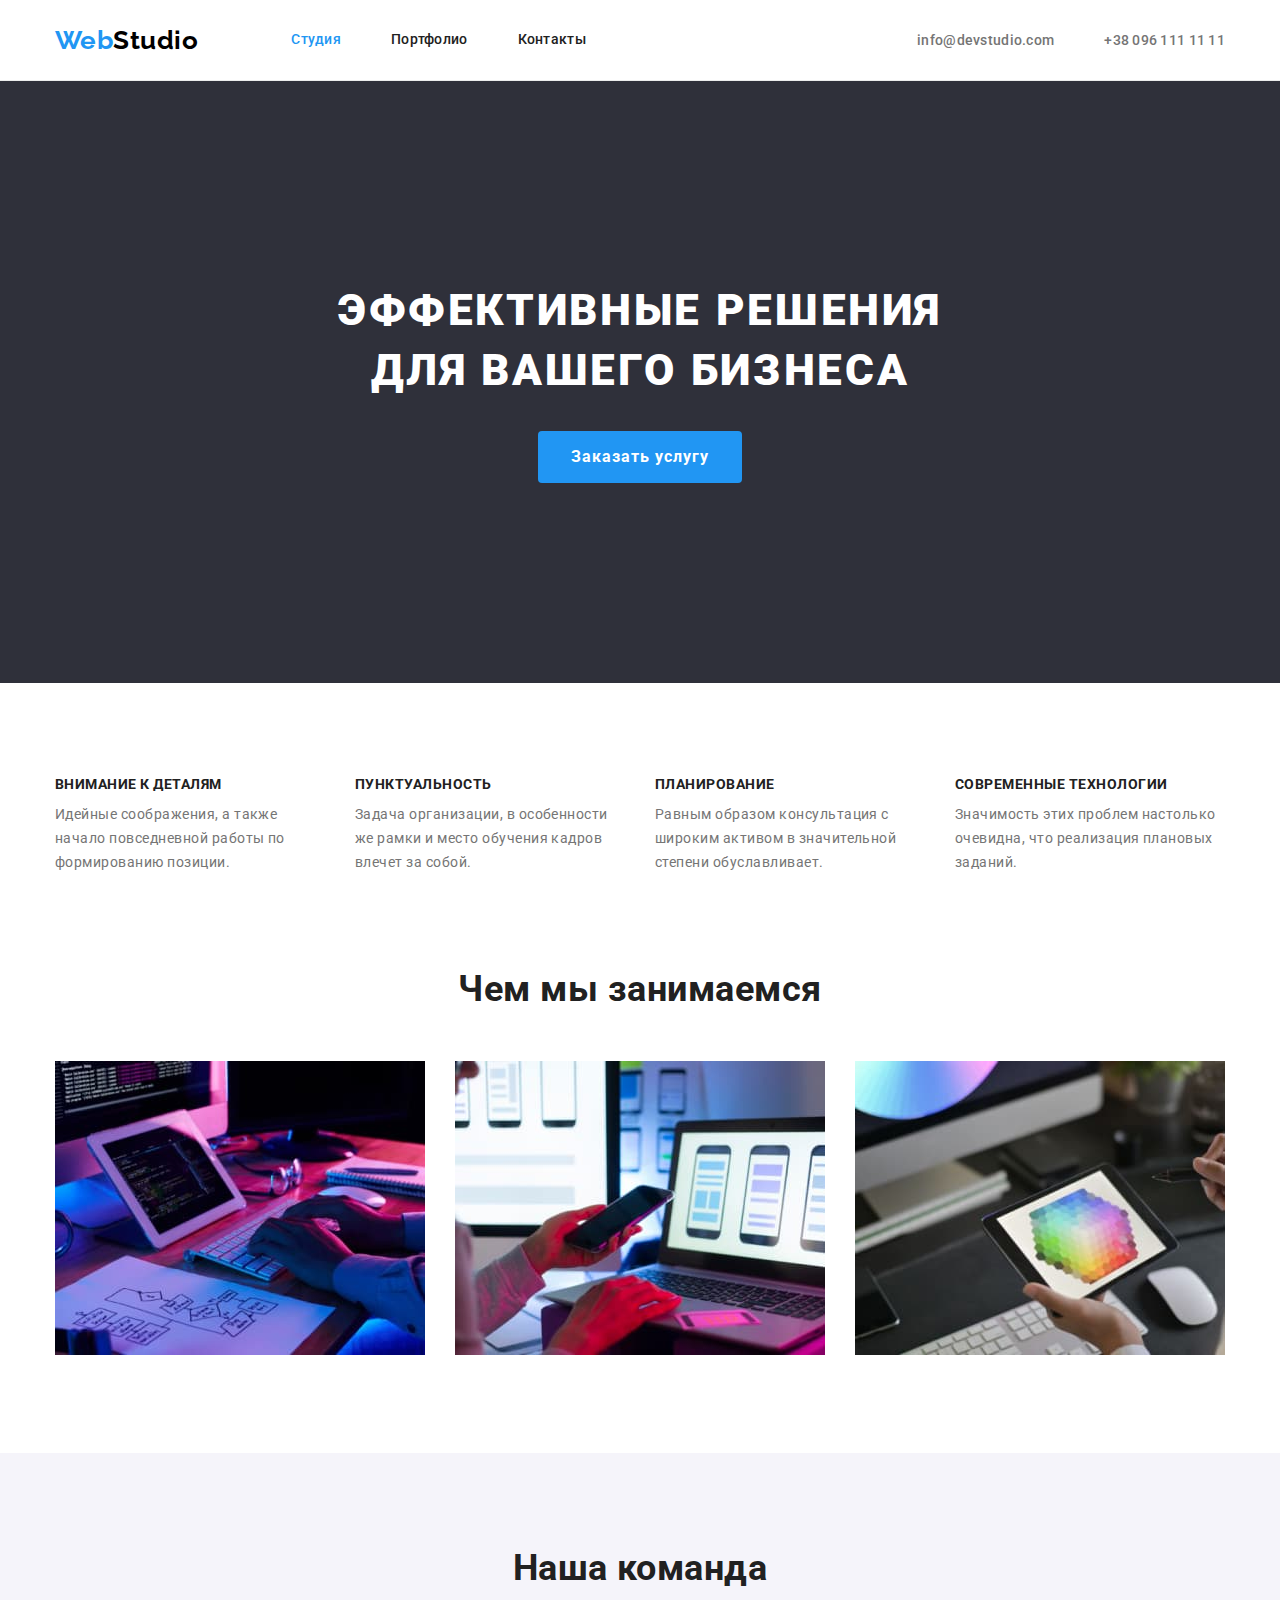
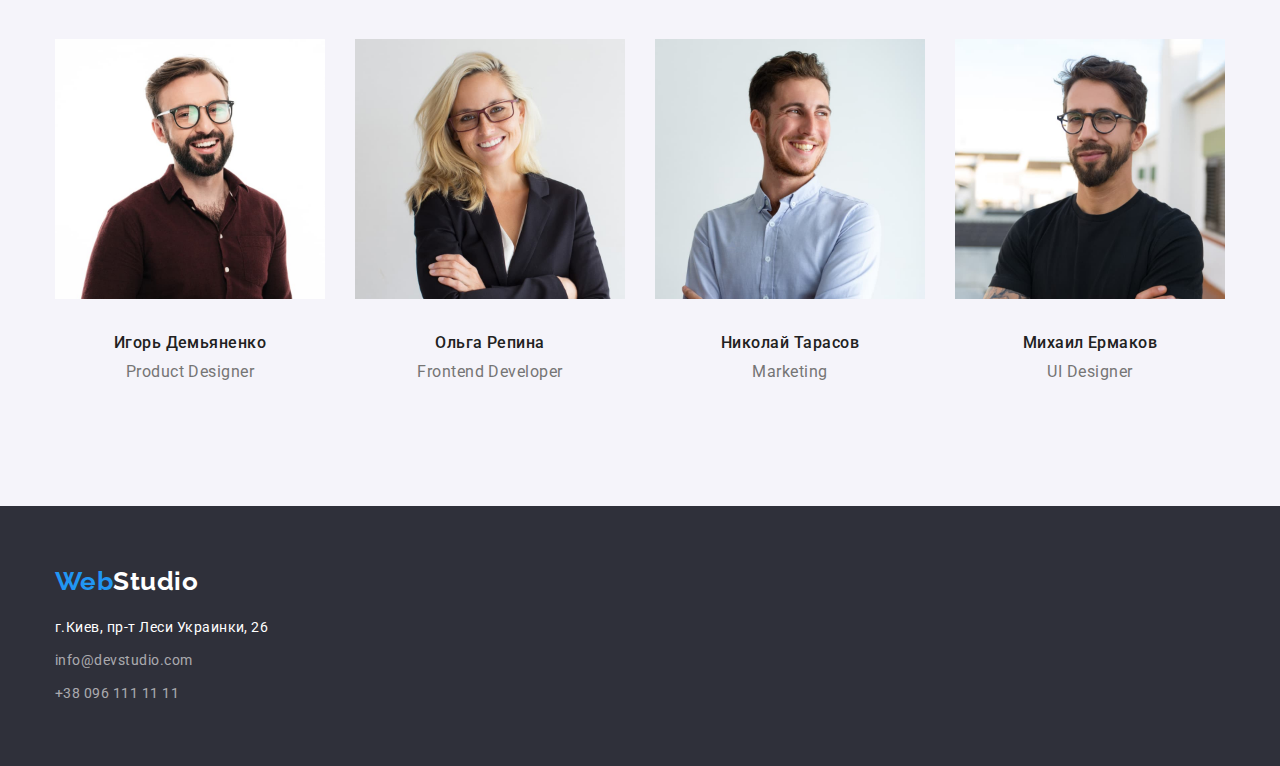
==== index.html @ b3e7ce7d "alignment" ====
<!DOCTYPE html>
<html lang="ru">

<head>
    <meta charset="UTF-8" />
    <meta http-equiv="X-UA-Compatible" content="IE=edge" />
    <meta name="viewport" content="width=device-width, initial-scale=1.0" />
    <title>Студия</title>
    <link rel="preconnect" href="https://fonts.googleapis.com" />
    <link rel="preconnect" href="https://fonts.gstatic.com" crossorigin />
    <link
        href="https://fonts.googleapis.com/css2?family=Raleway:wght@700&family=Roboto:wght@400;500;700;900&display=swap"
        rel="stylesheet" />
    <link rel="stylesheet"
        href="https://cdnjs.cloudflare.com/ajax/libs/modern-normalize/1.1.0/modern-normalize.min.css" />
    <link rel="stylesheet" href="./css/styles.css" />
</head>

<body>
    <!-- Шапка -->
    <header class="header">
        <div class="container nav-flex">
            <nav class="header-nav">
                <a class="logo link" href="./index.html">Web<span class="logo-black">Studio</span></a>
                <ul class="header-nav-list list">
                    <li class="header-nav-item">
                        <a class="header-nav-link link current" href="./index.html">Студия</a>
                    </li>
                    <li class="header-nav-item">
                        <a class="header-nav-link link" href="./portfolio.html">Портфолио</a>
                    </li>
                    <li class="header-nav-item">
                        <a class="header-nav-link link" href="">Контакты</a>
                    </li>
                </ul>
            </nav>
            <ul class="header-contact-list list">
                <li class="header-contact-item">
                    <a class="header-contact-link link" href="mailto:info@devstudio.com">info@devstudio.com</a>
                </li>
                <li class="header-contact-item">
                    <a class="header-contact-link link" href="tel:+380961111111">+38 096 111 11 11</a>
                </li>
            </ul>
        </div>
    </header>
    <!-- Основной контент -->
    <main>
        <!-- Герой -->
        <section class="hero">
            <h1 class="hero-title">Эффективные решения для вашего бизнеса</h1>
            <button class="hero-btn" type="button">Заказать услугу</button>
        </section>
        <!-- Список преимуществ -->
        <section class="features-section">
            <div class="container">
                <!-- h2 Преимущества спрятать в css правильно -->
                <h2 hidden>Преимущества</h2>
                <ul class="features-list list">
                    <li class="features-item">
                        <h3 class="features-title">Внимание к деталям</h3>
                        <p class="features-text">
                            Идейные соображения, а также начало повседневной работы по
                            формированию позиции.
                        </p>
                    </li>
                    <li class="features-item">
                        <h3 class="features-title">Пунктуальность</h3>
                        <p class="features-text">
                            Задача организации, в особенности же рамки и место обучения
                            кадров влечет за собой.
                        </p>
                    </li>
                    <li class="features-item">
                        <h3 class="features-title">Планирование</h3>
                        <p class="features-text">
                            Равным образом консультация с широким активом в значительной
                            степени обуславливает.
                        </p>
                    </li>
                    <li class="features-item">
                        <h3 class="features-title">Современные технологии</h3>
                        <p class="features-text">
                            Значимость этих проблем настолько очевидна, что реализация
                            плановых заданий.
                        </p>
                    </li>
                </ul>
            </div>
        </section>
        <!-- Список занятий -->
        <section class="work-section">
            <div class="container">
                <h2 class="section-title">Чем мы занимаемся</h2>
                <ul class="work-list list">
                    <li class="work-item">
                        <img src="./images/box1.jpg" alt="сотрудник создает программу" width="370" height="294" />
                    </li>
                    <li class="work-item">
                        <img src="./images/box2.jpg" alt="сотрудник создает мобильное приложение" width="370"
                            height="294" />
                    </li>
                    <li class="work-item">
                        <img src="./images/box3.jpg" alt="веб-дизайнер выбирает палитру" width="370" height="294" />
                    </li>
                </ul>
            </div>
        </section>
        <!-- Команда -->
        <section class="team-section">
            <div class="container">
                <h2 class="section-title">Наша команда</h2>
                <ul class="team-list list">
                    <li class="team-item">
                        <img src="./images/img1.jpg" alt="фото Игоря Демьяненко" width="270" height="260" />
                        <div class="team-workers">
                            <h3 class="team-worker">Игорь Демьяненко</h3>
                            <p class="team-profession" lang="en">Product Designer</p>
                        </div>
                    </li>
                    <li class="team-item">
                        <img src="./images/img2.jpg" alt="фото Ольги Репиной" width="270" height="260" />
                        <div class="team-workers">
                            <h3 class="team-worker">Ольга Репина</h3>
                            <p class="team-profession" lang="en">Frontend Developer</p>
                        </div>
                    </li>
                    <li class="team-item">
                        <img src="./images/img3.jpg" alt="фото Николая Тарасова" width="270" height="260" />
                        <div class="team-workers">
                            <h3 class="team-worker">Николай Тарасов</h3>
                            <p class="team-profession" lang="en">Marketing</p>
                        </div>
                    </li>
                    <li class="team-item">
                        <img src="./images/img4.jpg" alt="фото Михаила Ермакова" width="270" height="260" />
                        <div class="team-workers">
                            <h3 class="team-worker">Михаил Ермаков</h3>
                            <p class="team-profession" lang="en">UI Designer</p>
                        </div>
                    </li>
                </ul>
            </div>
        </section>
    </main>
    <!-- Подвал -->
    <footer class="footer">
        <div class="container">
            <a class="logo link" href="./index.html">Web<span class="logo-white">Studio</span></a>
            <!-- Список контактов -->
            <address class="footer-contact">
                <ul class="footer-contact-list list">
                    <li class="footer-contact-item">
                        <a class="footer-contact-link address link" href="https://goo.gl/maps/CdvJLRiEL6Q8Smko8"
                            target="_blank" rel="noreferrer noopener">г.Киев, пр-т Леси Украинки, 26</a>
                    </li>
                    <li class="footer-contact-item">
                        <a class="footer-contact-link link" href="mailto:info@devstudio.com">info@devstudio.com</a>
                    </li>
                    <li class="footer-contact-item">
                        <a class="footer-contact-link link" href="tel:+380961111111">+38 096 111 11 11</a>
                    </li>
                </ul>
            </address>
        </div>
    </footer>
</body>

</html>
---- css/styles.css ----
:root {
    --primary-text-color: #212121;
    --secondary-text-color: #757575;
    --white-text-color: #ffffff;
    --accent-color: #2196f3;
    --black-logo-color: #000000;
    --footer-text-color: rgba(255, 255, 255, 0.6);
    --white-background-color: #ffffff;
    --hero-background-color: #2f303a;
    --team-background-color: #f5f4fa;
}

body {
    font-family: "Roboto", sans-serif;
    letter-spacing: 0.03em;
    background-color: var(--white-background-color);
    color: var(--primary-text-color);
}

/* убираем точки списков */
.list {
    list-style: none;
}

/* убираем подчеркивание ссылок */
.link {
    text-decoration: none;
}

/* глобальный сброс margin, padding */
h1,
h2,
h3,
h4,
h5,
h6,
p,
ul {
    margin: 0;
    padding: 0;
}

.container {
    width: 1200px;
    margin-left: auto;
    margin-right: auto;
    padding-left: 15px;
    padding-right: 15px;
    /* outline: 2px solid red; */
}

.logo {
    font-family: "Raleway", sans-serif;
    font-weight: 700;
    font-size: 26px;
    line-height: 1.19;
    color: var(--accent-color);
    align-items: center;
    text-align: center;
}

.section-title {
    font-weight: 700;
    font-size: 36px;
    line-height: 1.17;
    text-align: center;
    color: var(--primary-text-color);
}

.footer-contact-link {
    font-style: normal;
    font-size: 14px;
    line-height: 1.71;
    color: var(--footer-text-color);
}

.footer-contact-link:hover,
.footer-contact-link:focus {
    color: var(--accent-color);
}

/* ------------ШАПКА-------------- */

.header {
    border-bottom: 1px solid #ececec;
}

.nav-flex {
    display: flex;
    align-items: center;
}

.header-nav {
    display: flex;
    align-items: center;
}

.logo-black {
    color: var(--black-logo-color);
}

.header-nav-list {
    display: flex;
    margin-left: 93px;
}

.header-nav-item:not(:last-child) {
    margin-right: 50px;
}

.header-nav-link {
    display: block;
    padding-top: 32px;
    padding-bottom: 32px;

    font-weight: 500;
    font-size: 14px;
    line-height: 1.14;
    letter-spacing: 0.02em;
    color: var(--primary-text-color);
}

.header-contact-list {
    display: flex;
    margin-left: auto;
}

.header-contact-item+.header-contact-item {
    margin-left: 50px;
}

.header-contact-link {
    font-weight: 500;
    font-size: 14px;
    line-height: 16px;
    letter-spacing: 0.02em;
    color: var(--secondary-text-color);
}

.header-nav-link:hover,
.header-nav-link:focus,
.header-contact-link:hover,
.header-contact-link:focus {
    color: var(--accent-color);
}

.header-nav-link.current {
    color: var(--accent-color);
}

/* ------------ГЕРОЙ-------------- */

.hero {
    padding-top: 200px;
    padding-bottom: 200px;

    background-color: var(--hero-background-color);
    text-align: center;
}

.hero-title {
    margin-bottom: 30px;
    margin-left: auto;
    margin-right: auto;
    max-width: 696px;

    font-weight: 900;
    font-size: 44px;
    line-height: 1.36;
    letter-spacing: 0.06em;
    text-transform: uppercase;
    color: var(--white-text-color);
}

.hero-btn {
    display: inline-block;
    min-width: 200px;
    border-radius: 4px;
    border: 1px solid transparent;
    padding: 10px 32px;

    background-color: var(--accent-color);
    color: var(--white-text-color);

    font-family: "Roboto", sans-serif;
    font-weight: 700;
    font-size: 16px;
    line-height: 1.88;
    align-items: center;
    text-align: center;
    letter-spacing: 0.06em;
    cursor: pointer;
}

.hero-btn:hover,
.hero-btn:focus {
    background-color: var(--white-text-color);
    color: var(--accent-color);
}

/* ------------ПРЕИМУЩЕСТВА-------------- */

.features-section {
    padding-top: 94px;
    padding-bottom: 94px;
}

.features-list {
    display: flex;
}

.features-item:not(:last-child) {
    margin-right: 30px;
    max-width: 270px;
}

.features-title {
    margin-bottom: 10px;

    font-weight: 700;
    font-size: 14px;
    line-height: 1.14;
    text-transform: uppercase;
}

.features-text {
    font-size: 14px;
    line-height: 1.71;
    color: var(--secondary-text-color);
}

/* ------------СПИСОК ЗАНЯТИЙ-------------- */
.work-section {
    padding-bottom: 94px;
}

.work-list {
    display: flex;
}

.work-item:not(:last-child) {
    margin-right: 30px;
}

.section-title {
    margin-bottom: 50px;
}

/* ----------------КОМАНДА----------------- */

.team-section {
    padding-top: 94px;
    padding-bottom: 94px;

    background-color: var(--team-background-color);
}

.team-list {
    display: flex;
}

.team-item:not(:last-child) {
    margin-right: 30px;
}

.team-workers {
    padding: 30px 0px;
}

.team-worker {
    font-weight: 500;
    font-size: 16px;
    line-height: 1.19;
    text-align: center;
}

.team-profession {
    margin-top: 10px;

    font-size: 16px;
    line-height: 1.19;
    text-align: center;
    color: var(--secondary-text-color);
}

/* ----------------ПОДВАЛ----------------- */
.footer {
    padding-top: 60px;
    padding-bottom: 60px;
    background-color: var(--hero-background-color);
}

.logo-white {
    color: var(--white-text-color);
}

.footer-contact {
    margin-top: 20px;
}

.footer-contact-link.address {
    color: var(--white-text-color);
}

.footer-contact-item,
.footer-contact-item {
    margin-top: 9px;
}


/* --------------------ПОРТФОЛИО----------------- */


.portfolio-section {
    padding-top: 94px;
    padding-bottom: 94px;
}

.portfolio-btn-list {
    display: flex;
    justify-content: center;
    margin-bottom: 50px;
}

.portfolio-btn-item:not(:last-child) {
    margin-right: 8px;
}

.portfolio-btn {
    display: inline-block;
    min-width: 73px;
    border-radius: 4px;
    border: 1px solid transparent;
    padding: 6px 22px;

    font-family: "Roboto", sans-serif;
    font-weight: 500;
    font-size: 16px;
    line-height: 1.63;
    letter-spacing: 0.03em;
    text-align: center;
    background-color: var(--team-background-color);
    color: var(--primary-text-color);
    cursor: pointer;
}

.portfolio-btn:hover,
.portfolio-btn:focus {
    background-color: var(--accent-color);
    color: var(--white-text-color);
}

.portfolio-list {
    display: flex;
    flex-wrap: wrap;
    margin: -15px;
}

.portfolio-item {
    margin: 15px;
}

.portfolio-border {
    border: 1px solid #eeeeee;
    border-top: transparent;
    padding: 20px 24px;
}

.portfolio-list-title {
    font-weight: 700;
    font-size: 18px;
    line-height: 2;
    letter-spacing: 0.06em;
}

.portfolio-list-text {
    margin-top: 4px;

    font-size: 16px;
    line-height: 1.87;
    color: var(--secondary-text-color);
}

/* .portfolio-bottom {
  margin-top: 15px;
  /* background-color: red; */
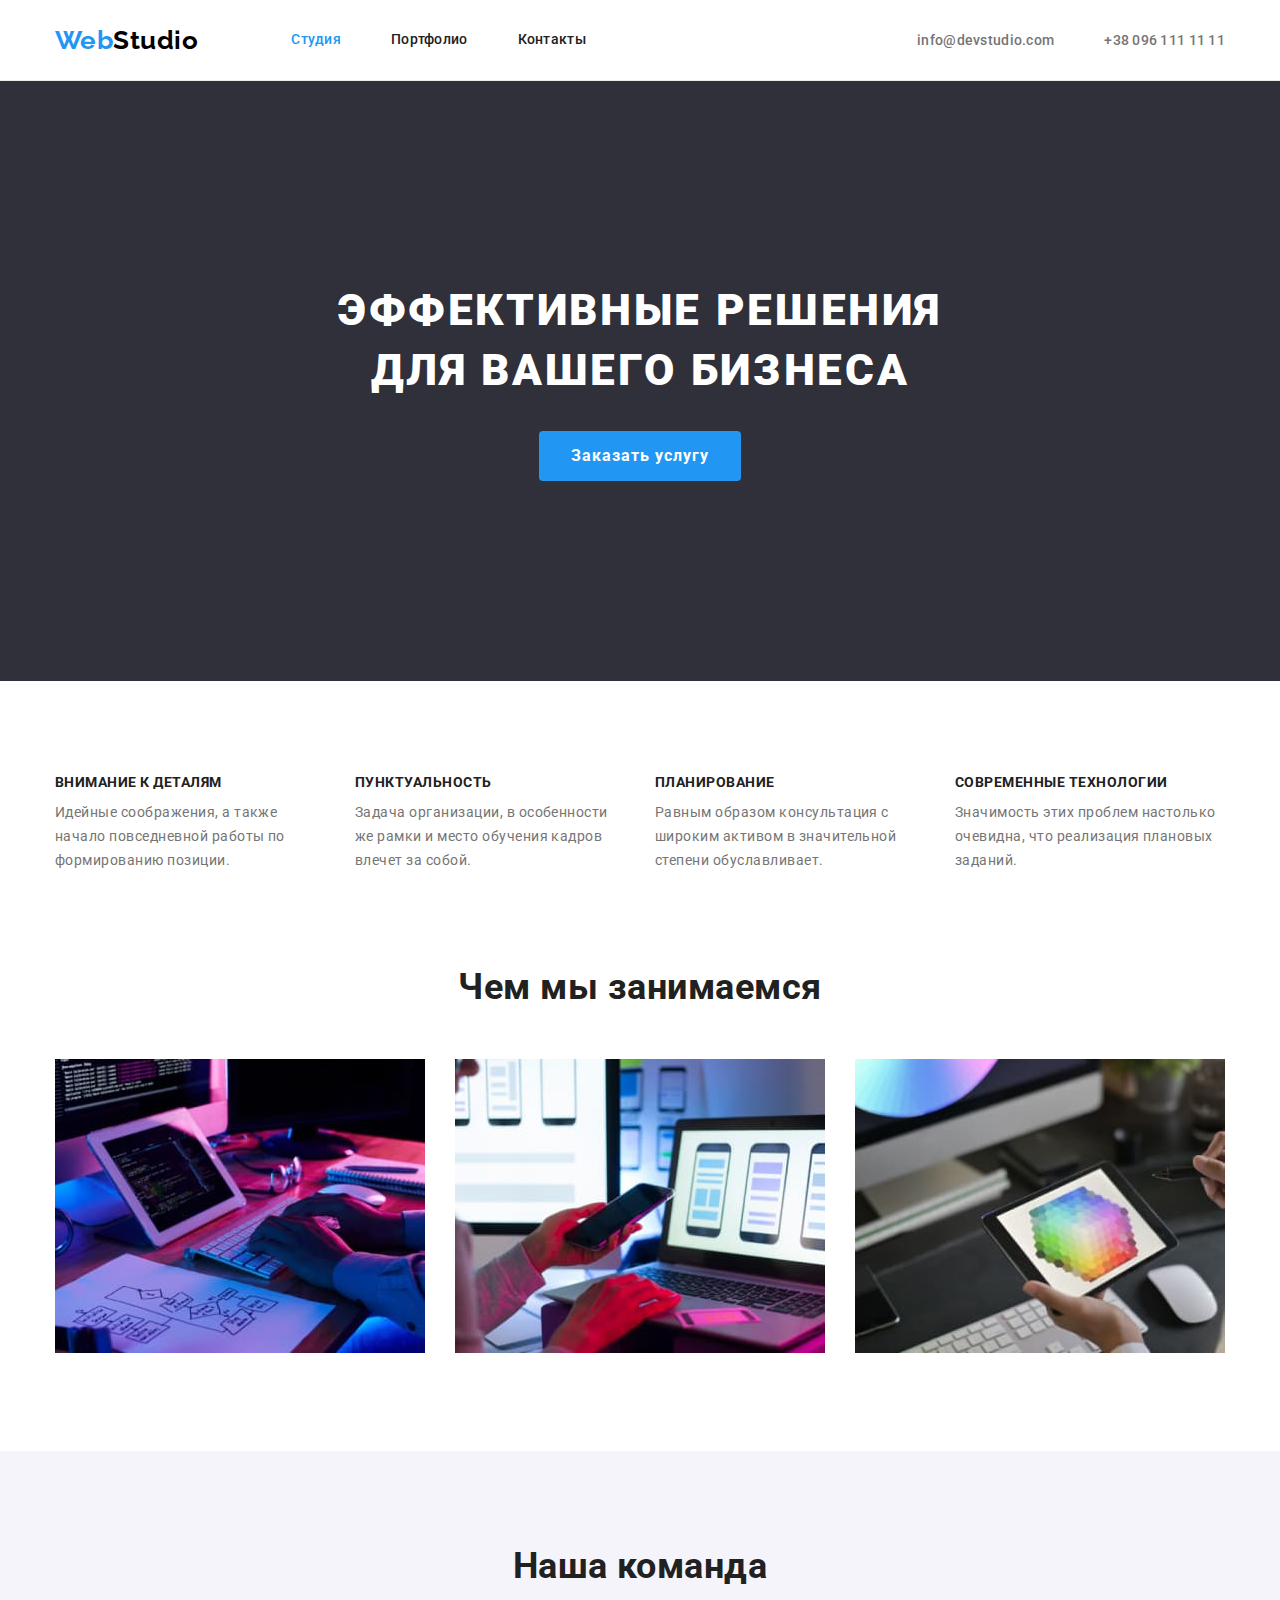
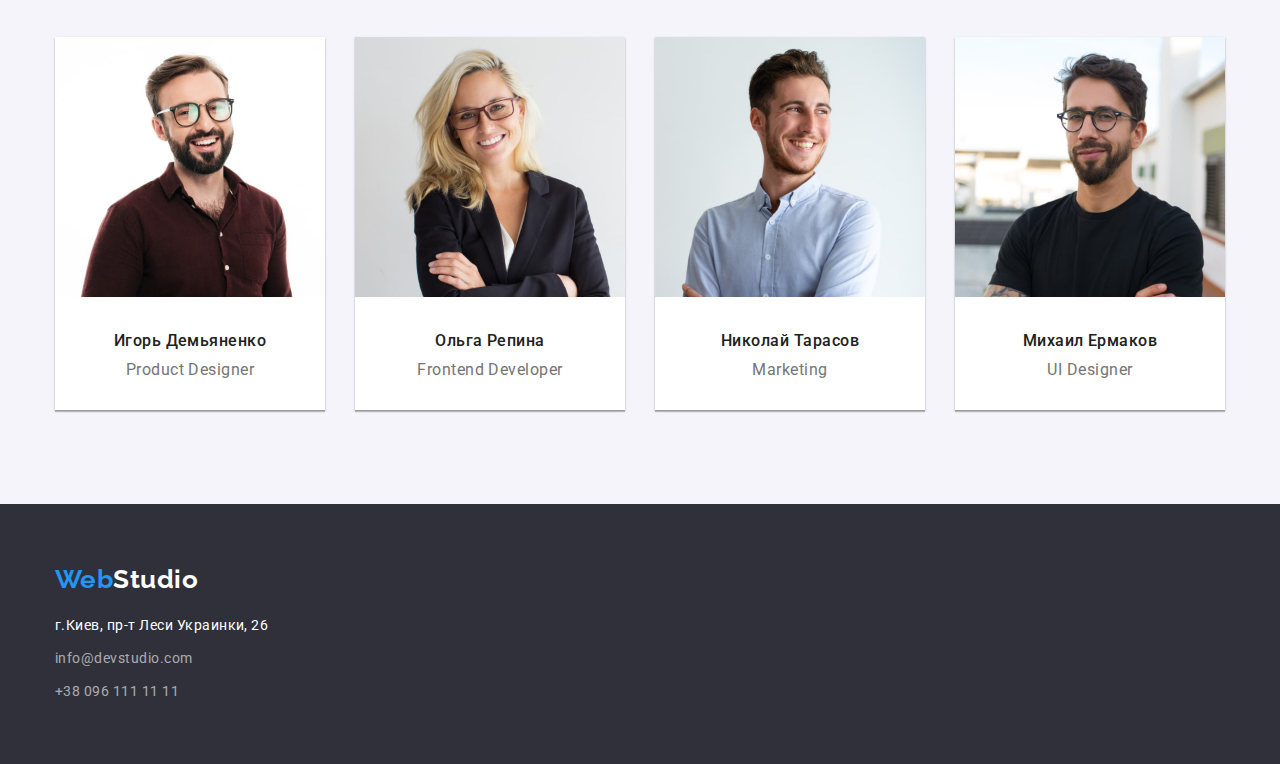
==== commit 89f5614b: "Some changes" ====
--- a/index.html
+++ b/index.html
@@ -55,7 +55,7 @@
         <section class="features-section">
             <div class="container">
                 <!-- h2 Преимущества спрятать в css правильно -->
-                <h2 hidden>Преимущества</h2>
+                <h2 class="visually-hidden">Преимущества</h2>
                 <ul class="features-list list">
                     <li class="features-item">
                         <h3 class="features-title">Внимание к деталям</h3>
--- a/css/styles.css
+++ b/css/styles.css
@@ -78,6 +78,18 @@
 .footer-contact-link:focus {
     color: var(--accent-color);
 }
+.visually-hidden {
+    position: absolute;
+    width: 1px;
+    height: 1px;
+    margin: -1px;
+    border: 0;
+    padding: 0;
+    white-space: nowrap;
+    clip-path: inset(100%);
+    clip: rect(0 0 0 0);
+    overflow: hidden;
+}
 
 /* ------------ШАПКА-------------- */
 
@@ -176,7 +188,7 @@
     display: inline-block;
     min-width: 200px;
     border-radius: 4px;
-    border: 1px solid transparent;
+    border: none;
     padding: 10px 32px;
 
     background-color: var(--accent-color);
@@ -261,10 +273,16 @@
 
 .team-item:not(:last-child) {
     margin-right: 30px;
-}
-
+   
+}
+.team-item{
+    background: #ffffff;
+        box-shadow: 0px 1px 3px rgb(0 0 0 / 12%), 0px 1px 1px rgb(0 0 0 / 14%),
+            0px 2px 1px rgb(0 0 0 / 20%);
+}
 .team-workers {
     padding: 30px 0px;
+    
 }
 
 .team-worker {
@@ -327,10 +345,9 @@
 }
 
 .portfolio-btn {
-    display: inline-block;
-    min-width: 73px;
+    
     border-radius: 4px;
-    border: 1px solid transparent;
+    border: none;
     padding: 6px 22px;
 
     font-family: "Roboto", sans-serif;
